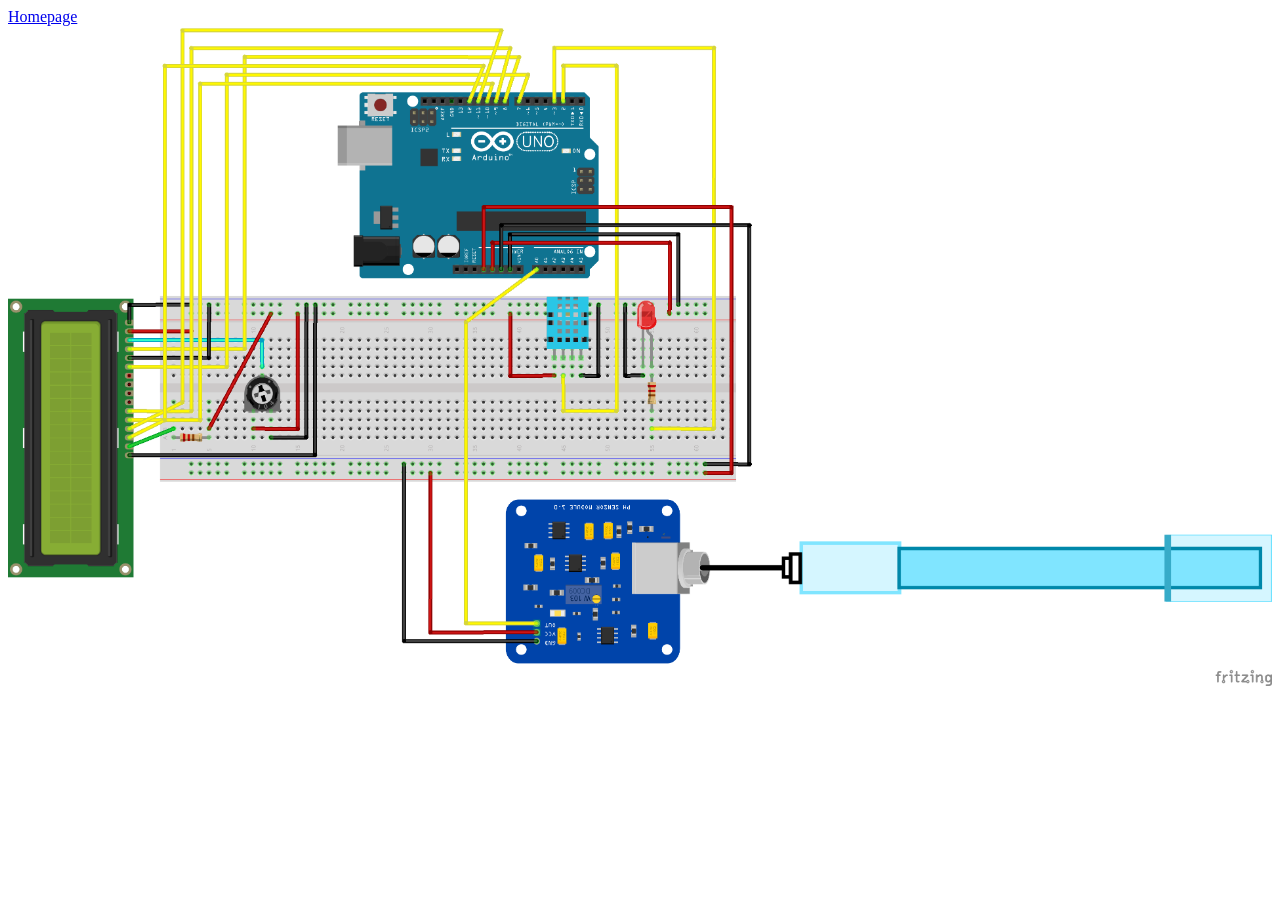
==== TDS System/source_code/index.html @ 4e08624f "Added separated folder for one of the project named TDS System" ====
<!doctype html>
<html lang="en">
  <head>
    <meta charset="UTF-8" />
    <meta name="viewport" content="width=device-width, initial-scale=1.0" />
    <title>TDS Sensor</title>
  </head>
  <body>
    <a href="../index.html">Homepage</a>
    <img src="../arduino_lcd_tds_led_dht11.png" width="100%" alt="Breadboard"> </img>
  </body>
</html>
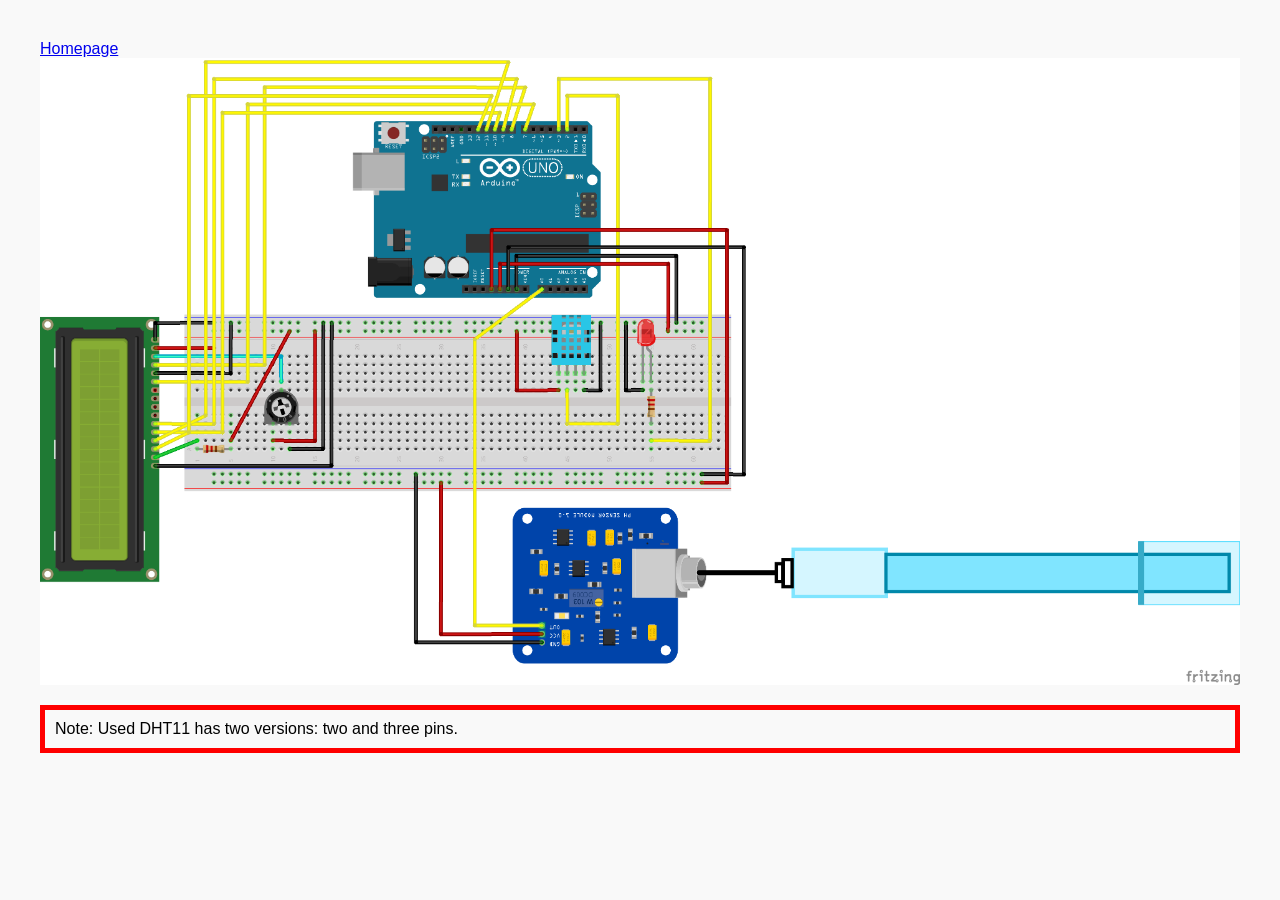
==== commit 956ee86f: "Improved project's website" ====
--- a/TDS System/source_code/index.html
+++ b/TDS System/source_code/index.html
@@ -4,9 +4,13 @@
     <meta charset="UTF-8" />
     <meta name="viewport" content="width=device-width, initial-scale=1.0" />
     <title>TDS Sensor</title>
+    <link rel="stylesheet" href="style.css" />
   </head>
   <body>
     <a href="../index.html">Homepage</a>
     <img src="../arduino_lcd_tds_led_dht11.png" width="100%" alt="Breadboard"> </img>
+    <p class="note">
+      Note: Used DHT11 has two versions: two and three pins.
+    </p>
   </body>
 </html>
--- a/TDS System/source_code/style.css
+++ b/TDS System/source_code/style.css
@@ -0,0 +1,12 @@
+body {
+  font-family: Arial, sans-serif;
+  margin: 0;
+  padding: 40px;
+  background-color: #f9f9f9;
+}
+
+.note {
+  border: 5px, solid;
+  border-color: red;
+  padding: 10px;
+}
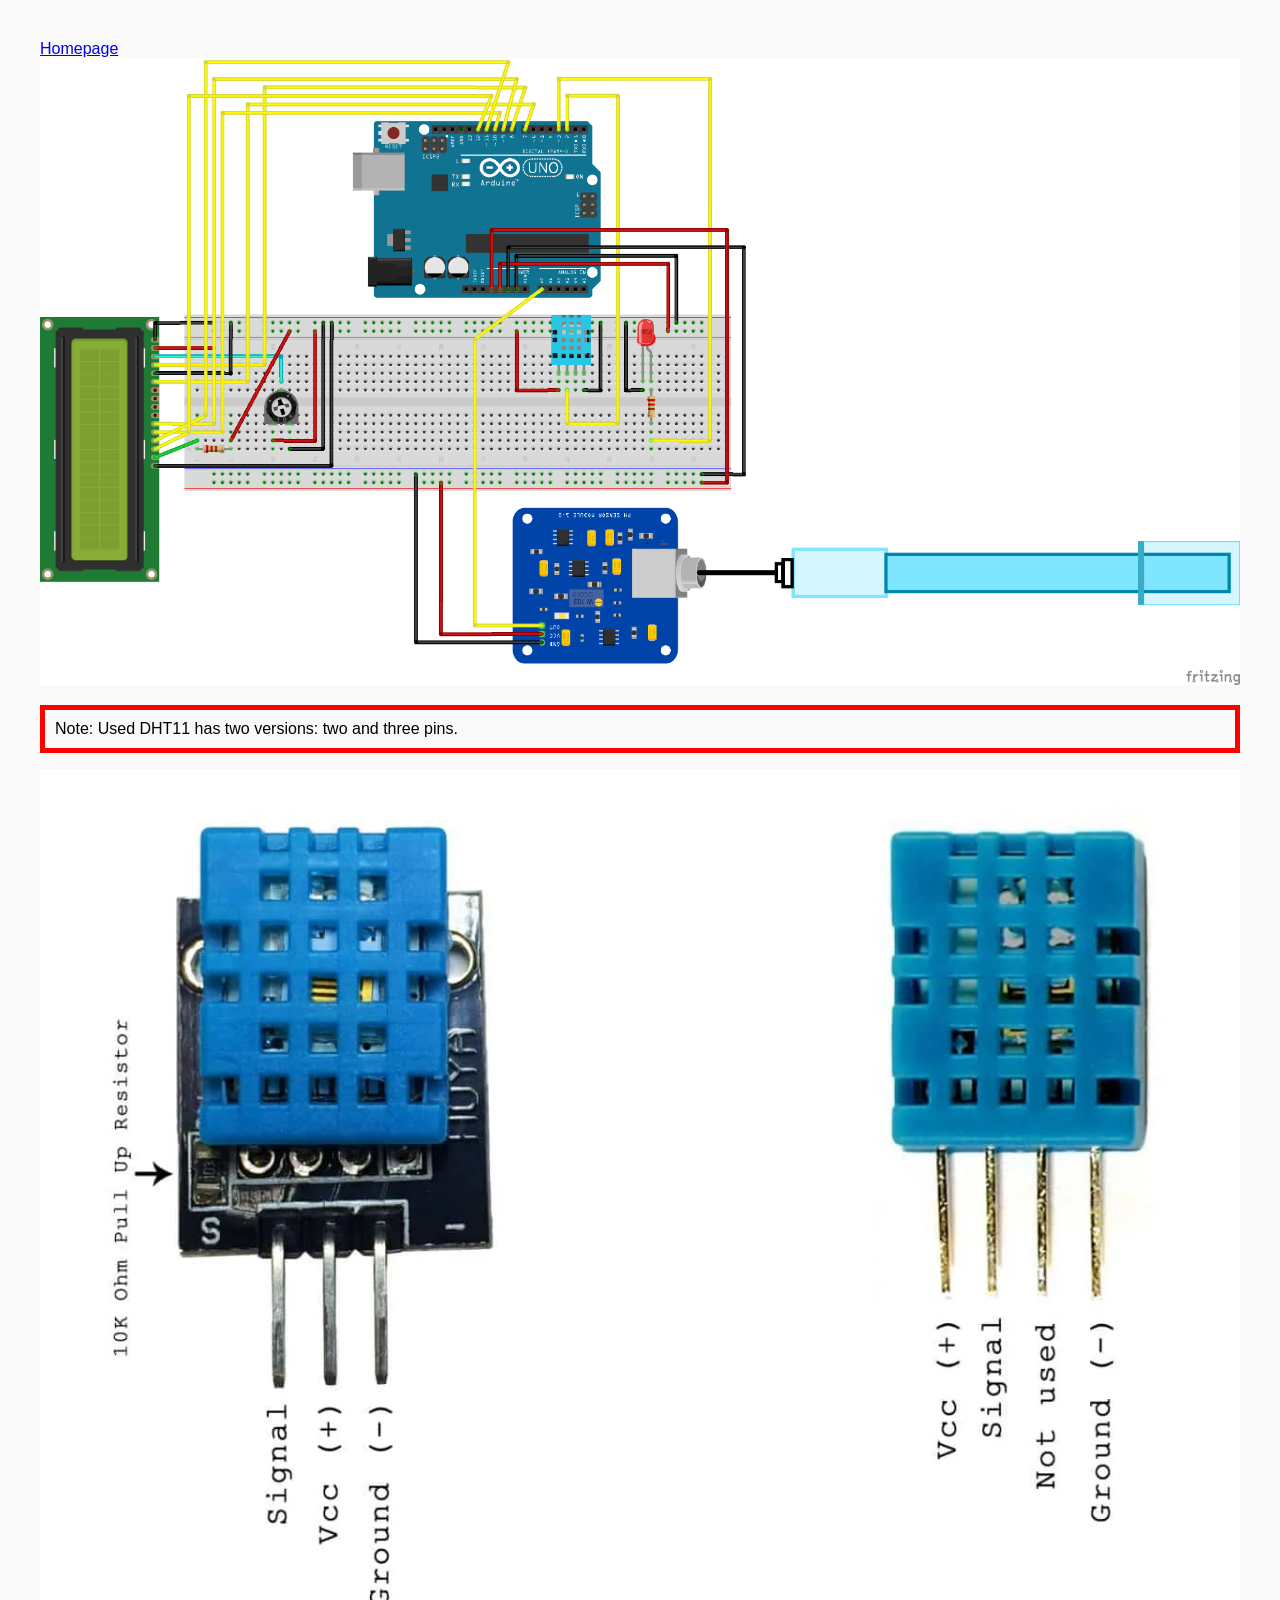
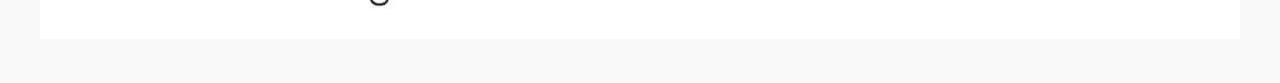
==== commit b0576d05: "Improved project's website" ====
--- a/TDS System/source_code/index.html
+++ b/TDS System/source_code/index.html
@@ -7,10 +7,11 @@
     <link rel="stylesheet" href="style.css" />
   </head>
   <body>
-    <a href="../index.html">Homepage</a>
+    <a href="../../index.html">Homepage</a>
     <img src="../arduino_lcd_tds_led_dht11.png" width="100%" alt="Breadboard"> </img>
     <p class="note">
       Note: Used DHT11 has two versions: two and three pins.
     </p>
+    <img src="../warning-elegoo-dht11-wiring-v0-2qn53nluwar81.webp" width="100%" alt="DHT11"> </img>
   </body>
 </html>
--- a/TDS System/source_code/style.css
+++ b/TDS System/source_code/style.css
@@ -6,7 +6,6 @@
 }
 
 .note {
-  border: 5px, solid;
-  border-color: red;
+  border: 5px solid red;
   padding: 10px;
 }
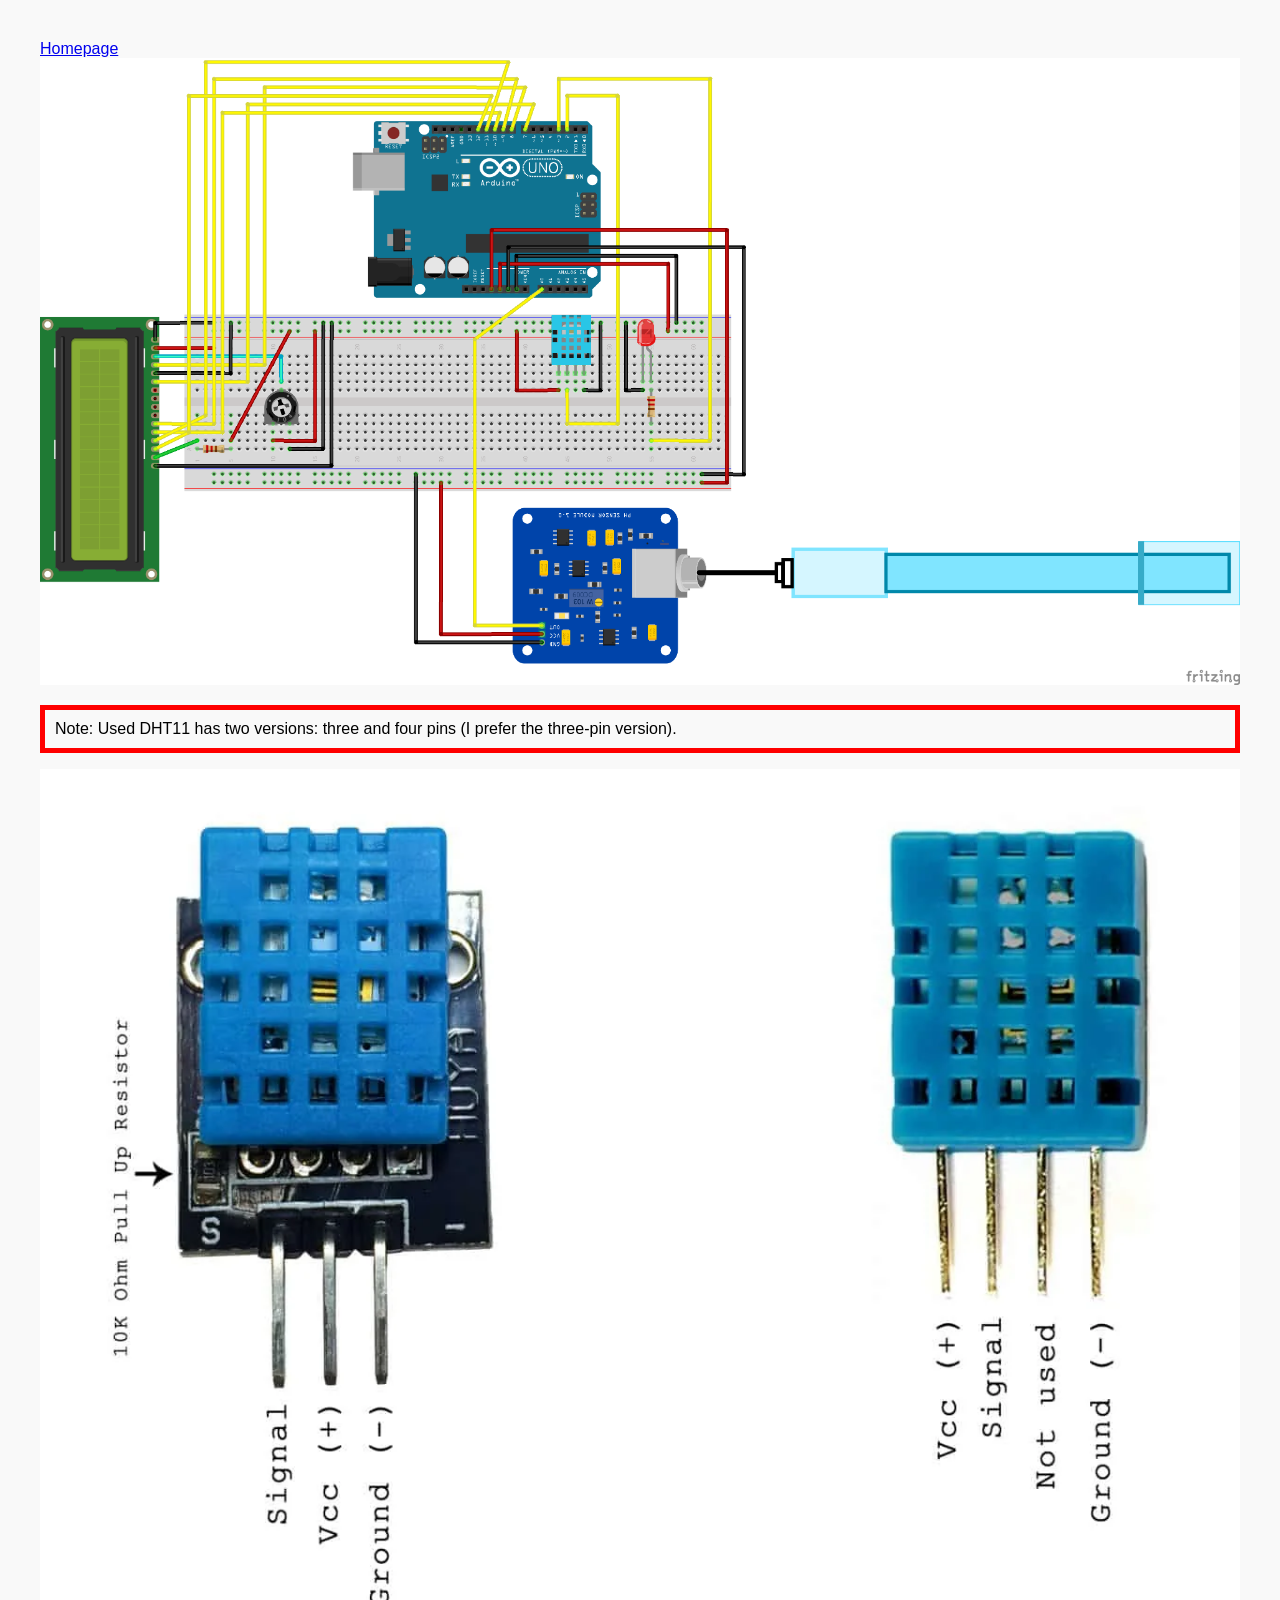
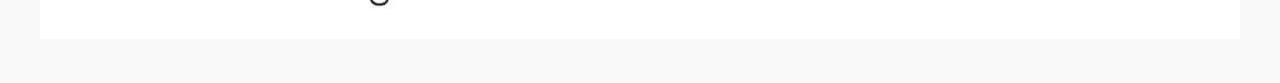
==== commit f0627e9f: "Improved project's website" ====
--- a/TDS System/source_code/index.html
+++ b/TDS System/source_code/index.html
@@ -10,7 +10,7 @@
     <a href="../../index.html">Homepage</a>
     <img src="../arduino_lcd_tds_led_dht11.png" width="100%" alt="Breadboard"> </img>
     <p class="note">
-      Note: Used DHT11 has two versions: two and three pins.
+      Note: Used DHT11 has two versions: three and four pins (I prefer the three-pin version).
     </p>
     <img src="../warning-elegoo-dht11-wiring-v0-2qn53nluwar81.webp" width="100%" alt="DHT11"> </img>
   </body>
